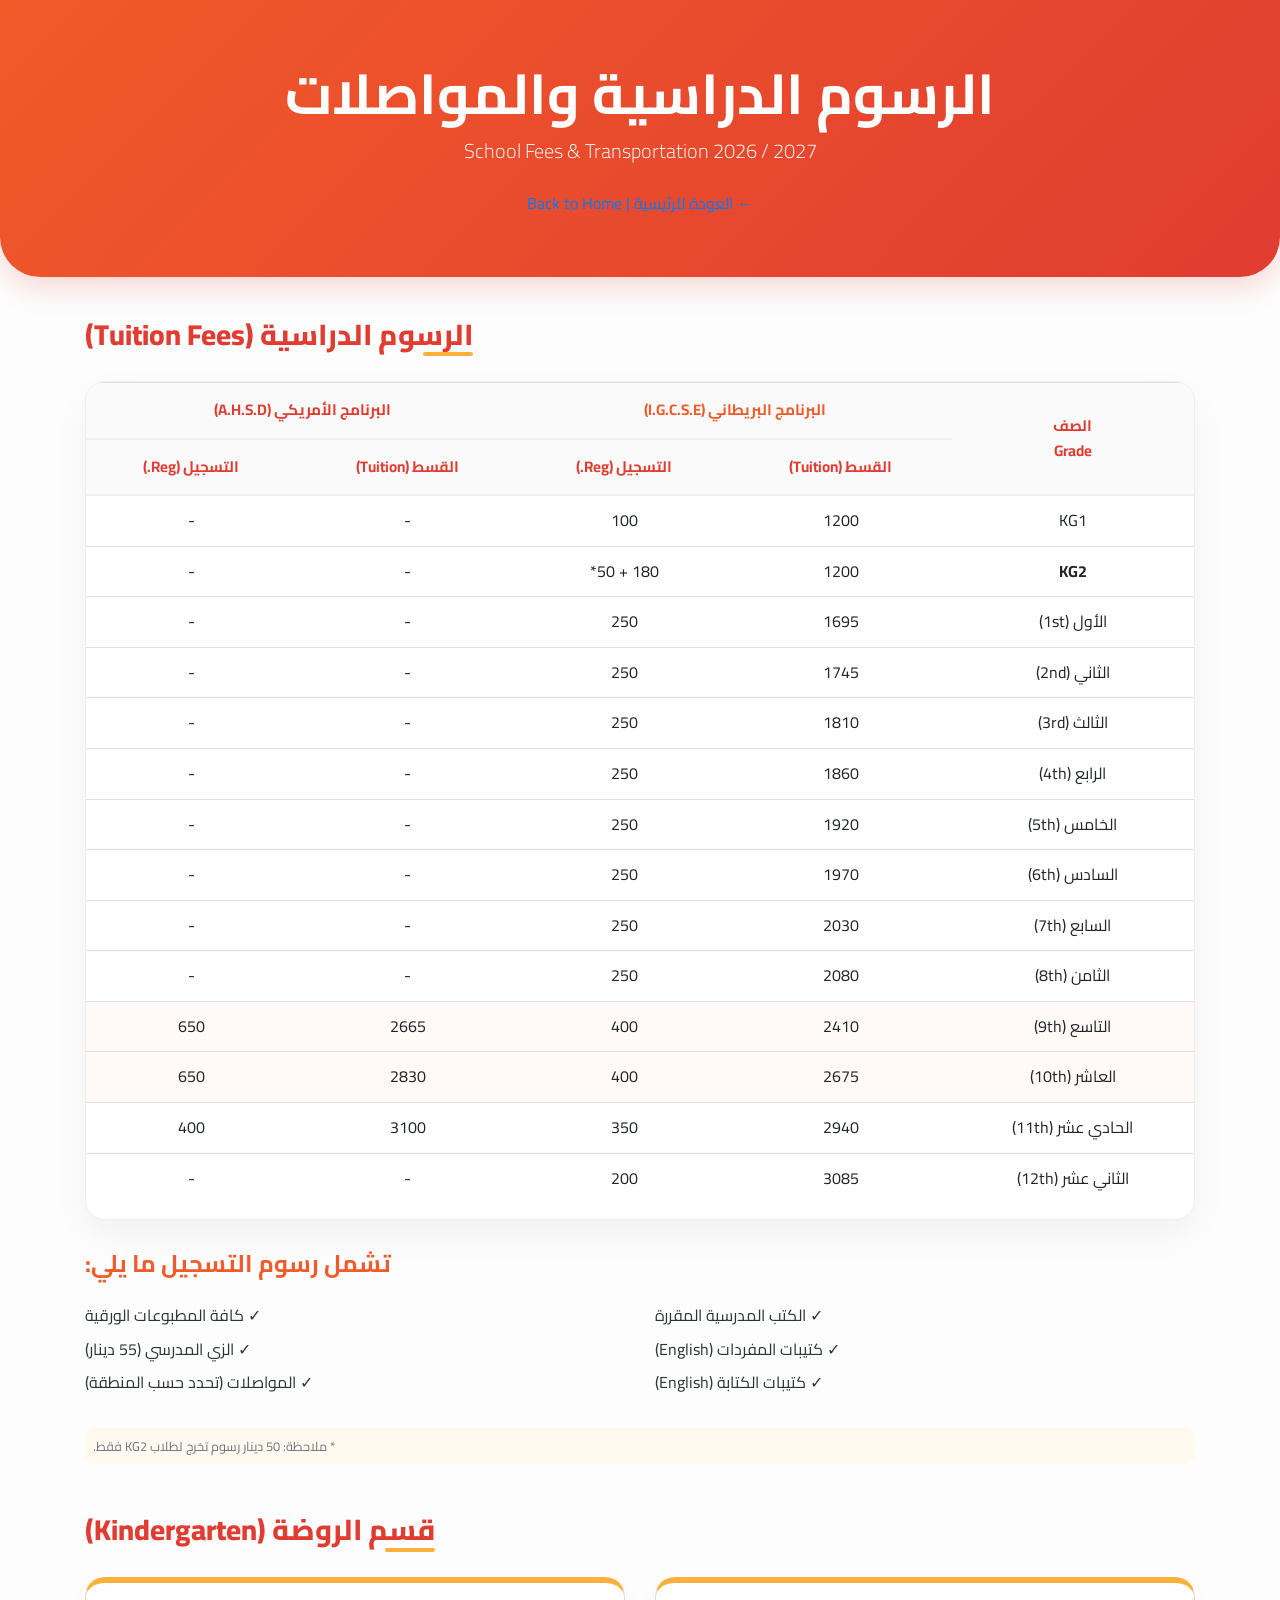
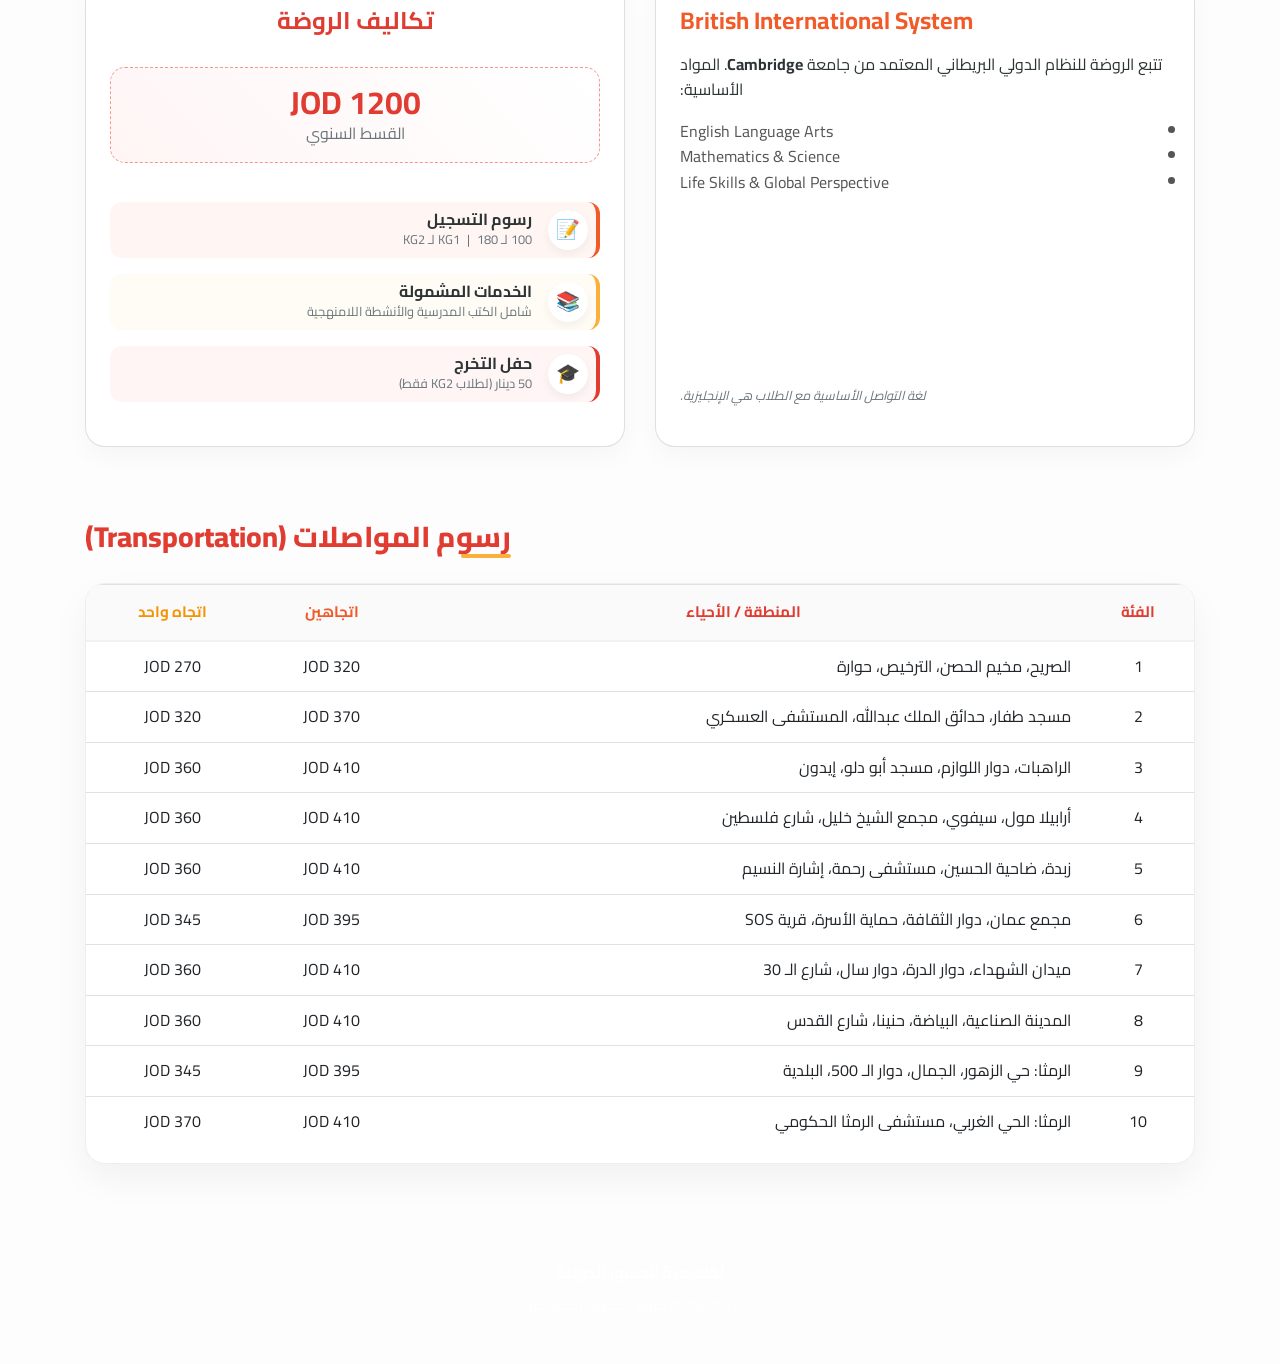
==== Tuitions.html @ 1db4312b "Add files via upload" ====
<!DOCTYPE html>
<html lang="ar" dir="rtl">
<head>
    <meta charset="UTF-8">
    <meta name="viewport" content="width=device-width, initial-scale=1.0">
    <title>الرسوم والأسعار 2026/2027 - أكاديمية الجسور</title>
    
    <link rel="stylesheet" href="https://stackpath.bootstrapcdn.com/bootstrap/4.5.2/css/bootstrap.min.css">
    <link href="https://fonts.googleapis.com/css2?family=Cairo:wght@400;600;700;800&display=swap" rel="stylesheet">
    
   <style>
    :root {
        --primary-red: #E03C31;
        --soft-red: #F69789;
        --main-orange: #F15A29;
        --bright-yellow: #FBB03B;
        --deep-orange: #f49404;
        --dark-text: #2d3436;
    }

    body {
        font-family: 'Cairo', sans-serif;
        background-color: #fdfdfd;
        color: var(--dark-text);
        line-height: 1.6;
        overflow-x: hidden; /* Prevents side-scrolling on mobile */
    }

    /* Modern Header */
    .header-bg {
        background: linear-gradient(135deg, var(--main-orange), var(--primary-red));
        color: white;
        padding: 60px 15px;
        text-align: center;
        border-bottom-left-radius: 40px;
        border-bottom-right-radius: 40px;
        box-shadow: 0 10px 30px rgba(224, 60, 49, 0.2);
        margin-bottom: 40px;
    }

    .section-title {
        color: var(--primary-red);
        font-weight: 800;
        position: relative;
        display: inline-block;
        margin-bottom: 30px;
        font-size: 1.8rem;
    }

    .section-title::after {
        content: '';
        position: absolute;
        bottom: -5px;
        right: 0;
        width: 50px;
        height: 4px;
        background: var(--bright-yellow);
        border-radius: 10px;
    }

    /* Table Container with scroll indicator for mobile */
    .table-container {
        background: white;
        border-radius: 20px;
        box-shadow: 0 15px 35px rgba(0,0,0,0.05);
        margin-bottom: 30px;
        overflow: hidden;
        border: 1px solid #eee;
    }

    .table thead th {
        background-color: #fafafa;
        color: var(--primary-red);
        padding: 15px;
        font-size: 0.95rem;
        border-bottom: 2px solid #f1f1f1;
    }

    /* Info Cards */
    .info-card {
        background: white;
        border-radius: 20px;
        box-shadow: 0 10px 25px rgba(0,0,0,0.03);
        margin-bottom: 20px;
        border-top: 6px solid var(--bright-yellow);
        padding: 25px;
    }

    .fee-badge {
        background: linear-gradient(45deg, #fff5f5, #fff);
        padding: 15px;
        border-radius: 15px;
        border: 1px dashed var(--soft-red);
        margin: 15px 0;
    }

    /* Mobile-Specific Fixes */
    @media (max-width: 768px) {
        .header-bg { padding: 40px 10px; border-radius: 0 0 25px 25px; }
        .display-4 { font-size: 1.8rem !important; }
        .lead { font-size: 1rem; }
        
        /* Make tables scrollable but show a hint */
        .table-responsive {
            display: block;
            width: 100%;
            overflow-x: auto;
            -webkit-overflow-scrolling: touch;
        }
        
        .table { min-width: 600px; } /* Ensures table content doesn't squash */

        .registration-box {
            padding: 20px;
            border-right-width: 5px;
        }
        
        .btn-back {
            display: block;
            width: 100%;
            margin-bottom: 10px;
        }

        .section-title { font-size: 1.5rem; }
    }
</style>
</head>
<body>

    <header class="header-bg">
        <div class="container">
            <h1 class="display-4 font-weight-bold">الرسوم الدراسية والمواصلات</h1>
            <p class="lead opacity-80">School Fees & Transportation 2026 / 2027</p>
            <div class="mt-4">
                <a href="index.html" class="btn-back">← العودة للرئيسية | Back to Home</a>
            </div>
        </div>
    </header>

    <div class="container">
        
        <section id="academic" class="mb-5">
            <h2 class="section-title">الرسوم الدراسية (Tuition Fees)</h2>
            <div class="table-container table-responsive">
                <table class="table text-center">
                    <thead>
                        <tr>
                            <th rowspan="2" style="vertical-align: middle; background: #fafafa;">الصف <br> Grade</th>
                            <th colspan="2" style="color: var(--main-orange);">البرنامج البريطاني (I.G.C.S.E)</th>
                            <th colspan="2" style="color: var(--primary-red);">البرنامج الأمريكي (A.H.S.D)</th>
                        </tr>
                        <tr class="yellow-header">
                            <th>القسط (Tuition)</th>
                            <th>التسجيل (Reg.)</th>
                            <th>القسط (Tuition)</th>
                            <th>التسجيل (Reg.)</th>
                        </tr>
                    </thead>
                    <tbody>
                        <tr><td>KG1</td><td>1200</td><td>100</td><td>-</td><td>-</td></tr>
                        <tr><td style="font-weight:bold">KG2</td><td>1200</td><td>180 + 50*</td><td>-</td><td>-</td></tr>
                        <tr><td>الأول (1st)</td><td>1695</td><td>250</td><td>-</td><td>-</td></tr>
                        <tr><td>الثاني (2nd)</td><td>1745</td><td>250</td><td>-</td><td>-</td></tr>
                        <tr><td>الثالث (3rd)</td><td>1810</td><td>250</td><td>-</td><td>-</td></tr>
                        <tr><td>الرابع (4th)</td><td>1860</td><td>250</td><td>-</td><td>-</td></tr>
                        <tr><td>الخامس (5th)</td><td>1920</td><td>250</td><td>-</td><td>-</td></tr>
                        <tr><td>السادس (6th)</td><td>1970</td><td>250</td><td>-</td><td>-</td></tr>
                        <tr><td>السابع (7th)</td><td>2030</td><td>250</td><td>-</td><td>-</td></tr>
                        <tr><td>الثامن (8th)</td><td>2080</td><td>250</td><td>-</td><td>-</td></tr>
                        <tr style="background: rgba(241, 90, 41, 0.03);"><td>التاسع (9th)</td><td>2410</td><td>400</td><td>2665</td><td>650</td></tr>
                        <tr style="background: rgba(241, 90, 41, 0.03);"><td>العاشر (10th)</td><td>2675</td><td>400</td><td>2830</td><td>650</td></tr>
                        <tr><td>الحادي عشر (11th)</td><td>2940</td><td>350</td><td>3100</td><td>400</td></tr>
                        <tr><td>الثاني عشر (12th)</td><td>3085</td><td>200</td><td>-</td><td>-</td></tr>
                    </tbody>
                </table>
            </div>

            <div class="registration-box mb-5">
                <h4 style="color: var(--main-orange);" class="mb-4 font-weight-bold">تشمل رسوم التسجيل ما يلي:</h4>
                <div class="row">
                    <div class="col-md-6">
                        <ul class="list-unstyled">
                            <li class="mb-2"><span class="check-icon">✓</span> الكتب المدرسية المقررة</li>
                            <li class="mb-2"><span class="check-icon">✓</span> كتيبات المفردات (English)</li>
                            <li class="mb-2"><span class="check-icon">✓</span> كتيبات الكتابة (English)</li>
                        </ul>
                    </div>
                    <div class="col-md-6">
                        <ul class="list-unstyled">
                            <li class="mb-2"><span class="check-icon">✓</span> كافة المطبوعات الورقية</li>
                            <li class="mb-2"><span class="check-icon">✓</span> الزي المدرسي (55 دينار)</li>
                            <li class="mb-2"><span class="check-icon">✓</span> المواصلات (تحدد حسب المنطقة)</li>
                        </ul>
                    </div>
                </div>
                <div class="mt-3 p-2" style="background: #fff9f0; border-radius: 10px;">
                   <p class="small mb-0 text-muted">* ملاحظة: 50 دينار رسوم تخرج لطلاب KG2 فقط.</p>
                </div>
            </div>
        </section>

        <section id="kindergarten" class="mb-5">
            <h2 class="section-title">قسم الروضة (Kindergarten)</h2>
            <div class="row">
                <div class="col-md-6 mb-4">
                    <div class="card info-card p-4 border-top-british h-100">
                        <h3 style="color: var(--main-orange);" class="h4 mb-3 font-weight-bold">British International System</h3>
                        <p>تتبع الروضة للنظام الدولي البريطاني المعتمد من جامعة <b>Cambridge</b>. المواد الأساسية:</p>
                        <ul class="pr-3" style="color: #555;">
                            <li>English Language Arts</li>
                            <li>Mathematics & Science</li>
                            <li>Life Skills & Global Perspective</li>
                        </ul>
                        <p class="small font-italic text-muted mt-auto">لغة التواصل الأساسية مع الطلاب هي الإنجليزية.</p>
                    </div>
                </div>
                <div class="col-md-6 mb-4">
                    <div class="card info-card p-4 border-top-fees text-center h-100">
                        <h3 style="color: var(--primary-red);" class="h4 mb-3 font-weight-bold">تكاليف الروضة</h3>
                        <div class="fee-badge">
                            <span class="h2 font-weight-bold" style="color: var(--primary-red);">1200 JOD</span>
                            <p class="mb-0 text-muted">القسط السنوي</p>
                        </div>
                       <div class="text-right mt-4">
    <div class="d-flex align-items-center mb-3 p-2" style="background: rgba(241, 90, 41, 0.05); border-radius: 12px; border-right: 4px solid var(--main-orange);">
        <div class="ml-3 d-flex align-items-center justify-content-center" style="width: 40px; height: 40px; background: white; border-radius: 50%; box-shadow: 0 4px 10px rgba(0,0,0,0.05);">
            <span style="font-size: 1.2rem;">📝</span>
        </div>
        <div>
            <h6 class="mb-0 font-weight-bold" style="color: var(--dark-text);">رسوم التسجيل</h6>
            <p class="mb-0 text-muted small">100 لـ KG1 <span class="mx-1">|</span> 180 لـ KG2</p>
        </div>
    </div>

    <div class="d-flex align-items-center mb-3 p-2" style="background: rgba(251, 176, 59, 0.05); border-radius: 12px; border-right: 4px solid var(--bright-yellow);">
        <div class="ml-3 d-flex align-items-center justify-content-center" style="width: 40px; height: 40px; background: white; border-radius: 50%; box-shadow: 0 4px 10px rgba(0,0,0,0.05);">
            <span style="font-size: 1.2rem;">📚</span>
        </div>
        <div>
            <h6 class="mb-0 font-weight-bold" style="color: var(--dark-text);">الخدمات المشمولة</h6>
            <p class="mb-0 text-muted small">شامل الكتب المدرسية والأنشطة اللامنهجية</p>
        </div>
    </div>

    <div class="d-flex align-items-center p-2" style="background: rgba(224, 60, 49, 0.05); border-radius: 12px; border-right: 4px solid var(--primary-red);">
        <div class="ml-3 d-flex align-items-center justify-content-center" style="width: 40px; height: 40px; background: white; border-radius: 50%; box-shadow: 0 4px 10px rgba(0,0,0,0.05);">
            <span style="font-size: 1.2rem;">🎓</span>
        </div>
        <div>
            <h6 class="mb-0 font-weight-bold" style="color: var(--dark-text);">حفل التخرج</h6>
            <p class="mb-0 text-muted small">50 دينار (لطلاب KG2 فقط)</p>
        </div>
    </div>
</div>
                    </div>
                </div>
            </div>
        </section>

        <section id="transport" class="mb-5">
            <h2 class="section-title">رسوم المواصلات (Transportation)</h2>
            <div class="table-container table-responsive">
                <table class="table table-hover text-center">
                    <thead>
                        <tr style="background: #fafafa;">
                            <th>الفئة</th>
                            <th>المنطقة / الأحياء</th>
                            <th style="color: var(--main-orange);">اتجاهين</th>
                            <th style="color: var(--deep-orange);">اتجاه واحد</th>
                        </tr>
                    </thead>
                    <tbody>
                        <tr><td>1</td><td class="text-right">الصريح، مخيم الحصن، الترخيص، حوارة</td><td>320 JOD</td><td>270 JOD</td></tr>
                        <tr><td>2</td><td class="text-right">مسجد طفار، حدائق الملك عبدالله، المستشفى العسكري</td><td>370 JOD</td><td>320 JOD</td></tr>
                        <tr><td>3</td><td class="text-right">الراهبات، دوار اللوازم، مسجد أبو دلو، إيدون</td><td>410 JOD</td><td>360 JOD</td></tr>
                        <tr><td>4</td><td class="text-right">أرابيلا مول، سيفوي، مجمع الشيخ خليل، شارع فلسطين</td><td>410 JOD</td><td>360 JOD</td></tr>
                        <tr><td>5</td><td class="text-right">زبدة، ضاحية الحسين، مستشفى رحمة، إشارة النسيم</td><td>410 JOD</td><td>360 JOD</td></tr>
                        <tr><td>6</td><td class="text-right">مجمع عمان، دوار الثقافة، حماية الأسرة، قرية SOS</td><td>395 JOD</td><td>345 JOD</td></tr>
                        <tr><td>7</td><td class="text-right">ميدان الشهداء، دوار الدرة، دوار سال، شارع الـ 30</td><td>410 JOD</td><td>360 JOD</td></tr>
                        <tr><td>8</td><td class="text-right">المدينة الصناعية، البياضة، حنينا، شارع القدس</td><td>410 JOD</td><td>360 JOD</td></tr>
                        <tr><td>9</td><td class="text-right">الرمثا: حي الزهور، الجمال، دوار الـ 500، البلدية</td><td>395 JOD</td><td>345 JOD</td></tr>
                        <tr><td>10</td><td class="text-right">الرمثا: الحي الغربي، مستشفى الرمثا الحكومي</td><td>410 JOD</td><td>370 JOD</td></tr>
                    </tbody>
                </table>
            </div>
        </section>

    </div>

    <footer class="text-white text-center py-5 mt-5">
        <div class="container">
            <p class="mb-2 font-weight-bold">أكاديمية الجسور الدولية</p>
            <p class="mb-0 opacity-50" style="font-size: 0.9rem;">© 2026/2027 جميع الحقوق محفوظة</p>
        </div>
    </footer>

</body>
</html>
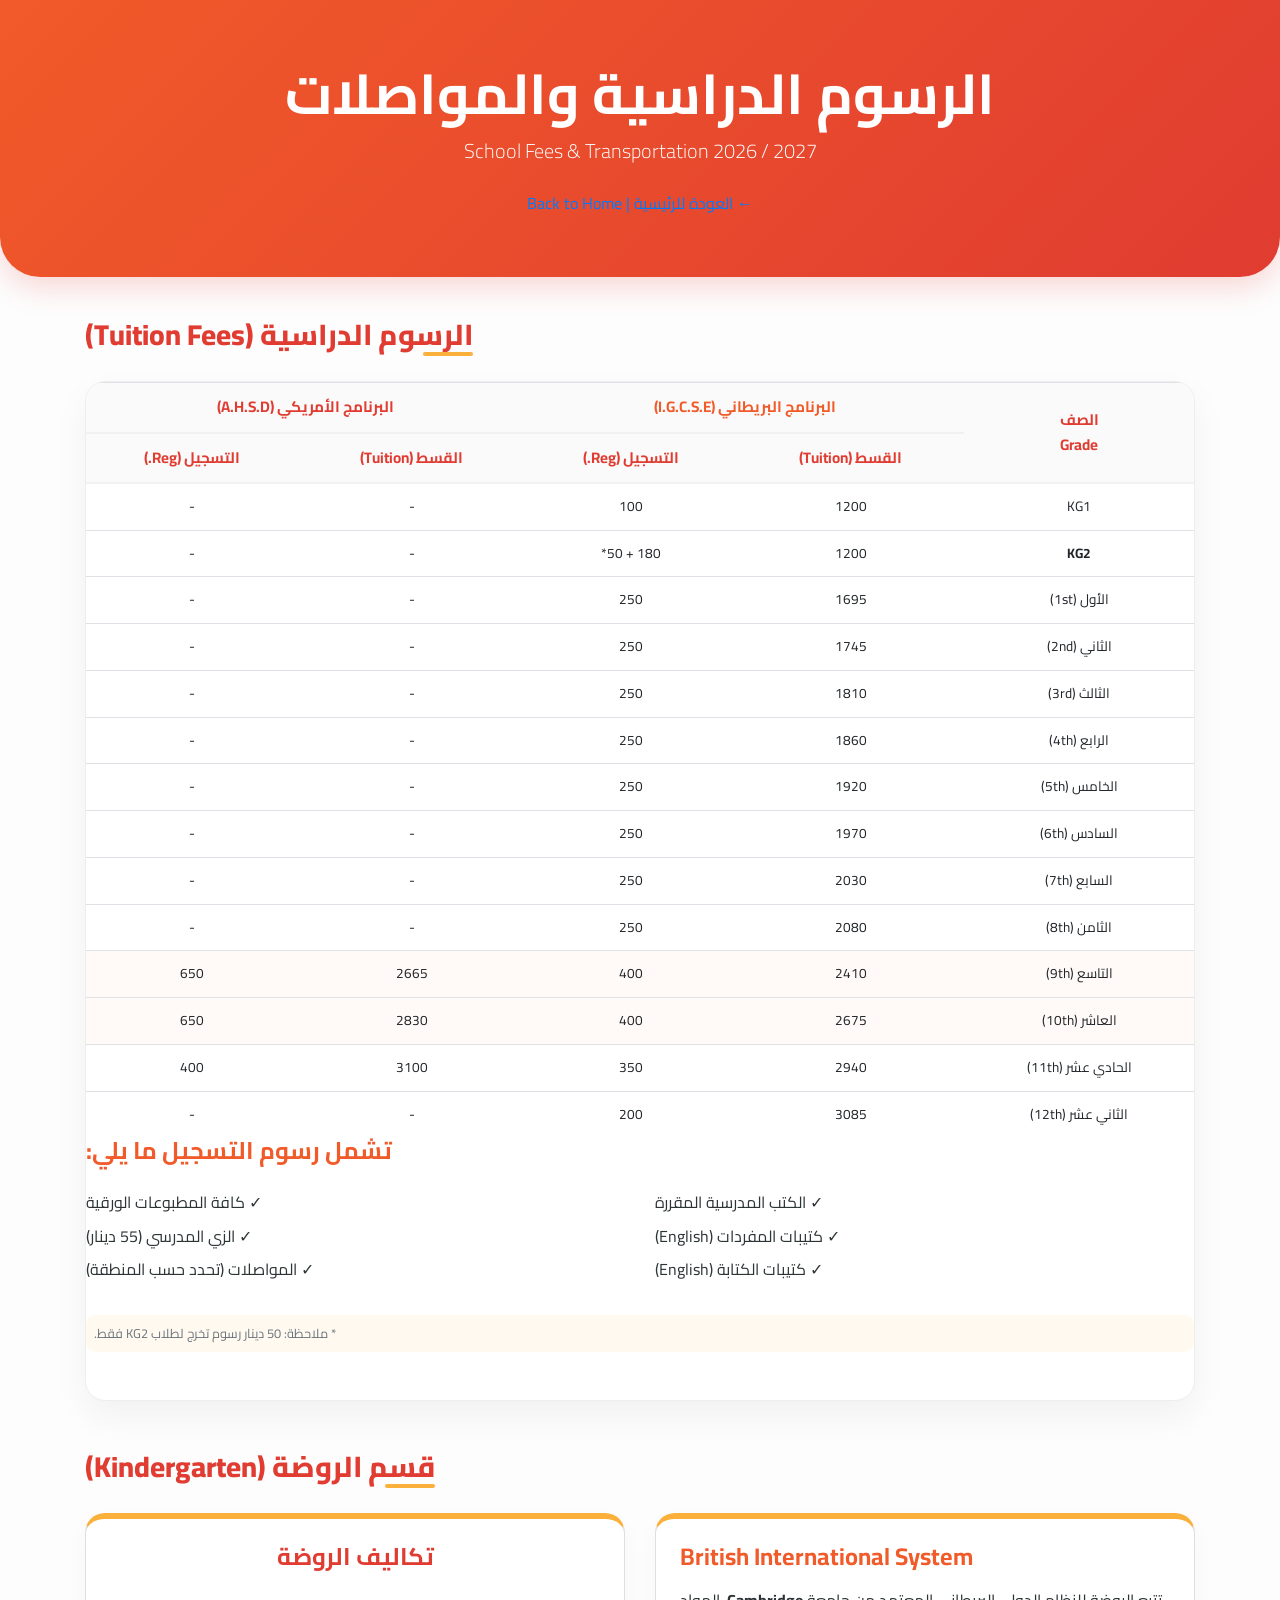
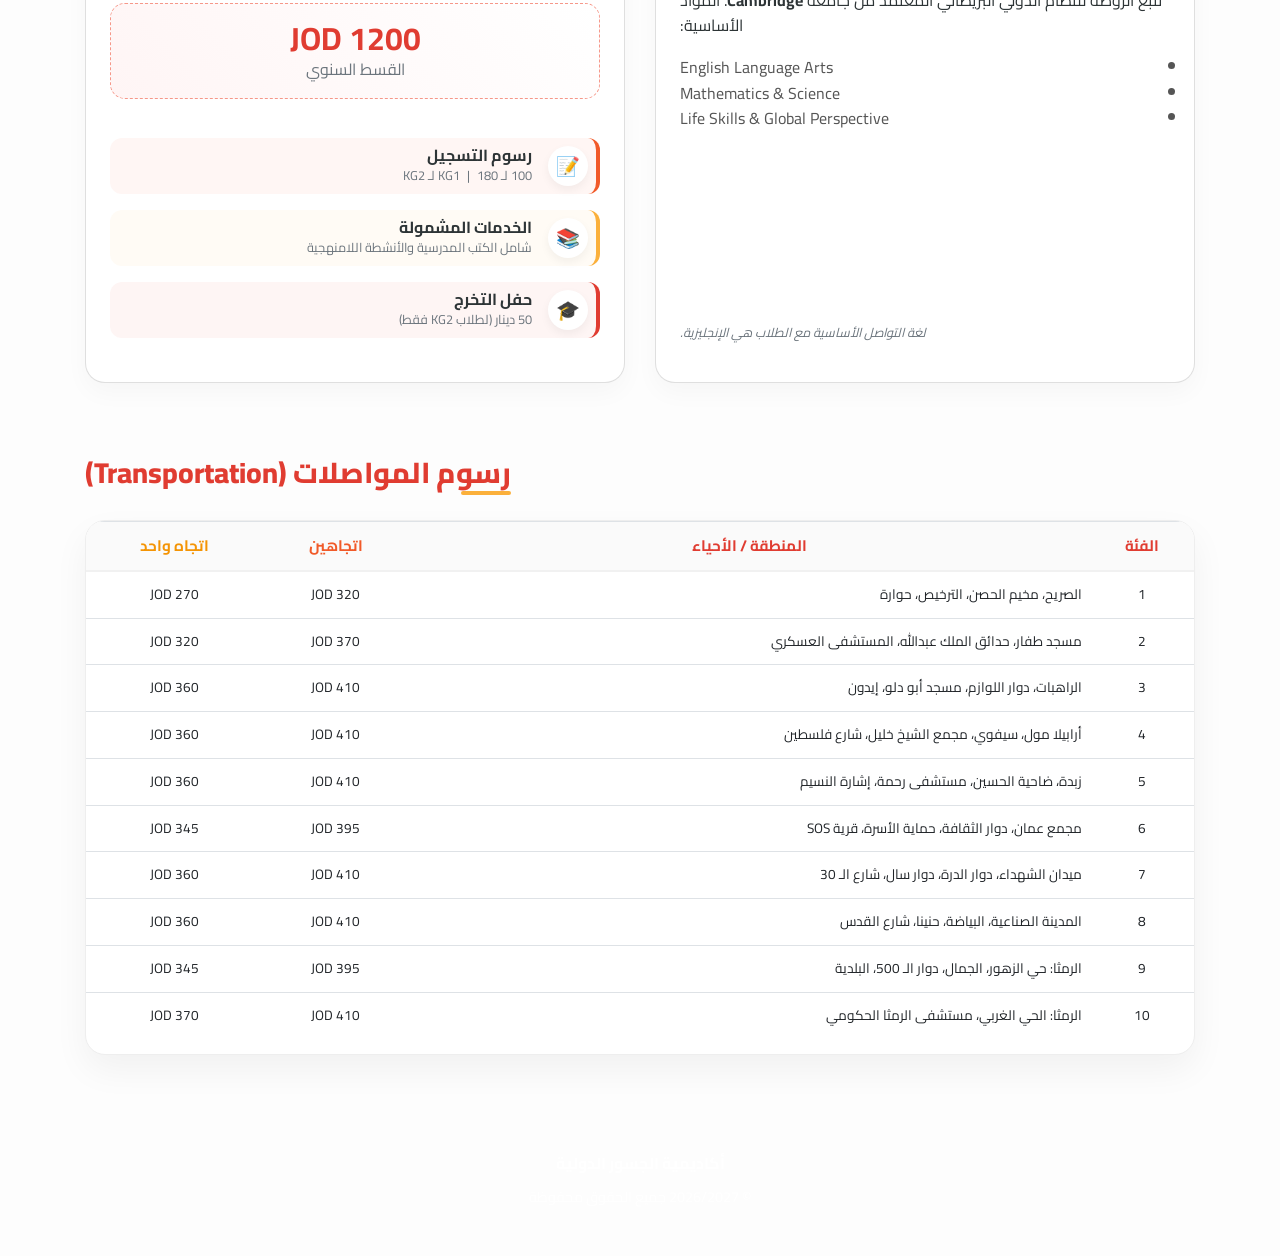
==== commit a9cf634b: "Add files via upload" ====
--- a/Tuitions.html
+++ b/Tuitions.html
@@ -9,6 +9,54 @@
     <link href="https://fonts.googleapis.com/css2?family=Cairo:wght@400;600;700;800&display=swap" rel="stylesheet">
     
    <style>
+    /* 1. Force the page to never be wider than the phone screen */
+html, body {
+    width: 100%;
+    margin: 0;
+    padding: 0;
+    overflow-x: hidden !important; 
+    position: relative;
+}
+
+/* 2. Fix the Table responsive behavior */
+.table-responsive {
+    display: block;
+    width: 100% !important;
+    overflow-x: auto !important; /* Forces a horizontal scrollbar inside the box */
+    -webkit-overflow-scrolling: touch;
+    border: 0;
+}
+
+/* 3. Stop text from wrapping in prices so they stay on one line */
+.table td, .table th {
+    white-space: nowrap; 
+    padding: 12px 8px !important;
+    font-size: 0.85rem; /* Smaller font for mobile */
+}
+
+/* 4. Fix Bootstrap's "Grid" system for RTL mobile */
+@media (max-width: 768px) {
+    .container {
+        padding-left: 15px !important;
+        padding-right: 15px !important;
+    }
+    
+    .row {
+        margin-left: 0;
+        margin-right: 0;
+    }
+
+    .col-md-6 {
+        padding-left: 0;
+        padding-right: 0;
+    }
+
+    /* Make the header text smaller so it fits on one line */
+    .display-4 {
+        font-size: 1.6rem !important;
+        line-height: 1.3;
+    }
+}
     :root {
         --primary-red: #E03C31;
         --soft-red: #F69789;
@@ -141,8 +189,9 @@
         
         <section id="academic" class="mb-5">
             <h2 class="section-title">الرسوم الدراسية (Tuition Fees)</h2>
-            <div class="table-container table-responsive">
-                <table class="table text-center">
+           <div class="table-container p-0">
+    <div class="table-responsive">
+        <table class="table text-center m-0">
                     <thead>
                         <tr>
                             <th rowspan="2" style="vertical-align: middle; background: #fafafa;">الصف <br> Grade</th>
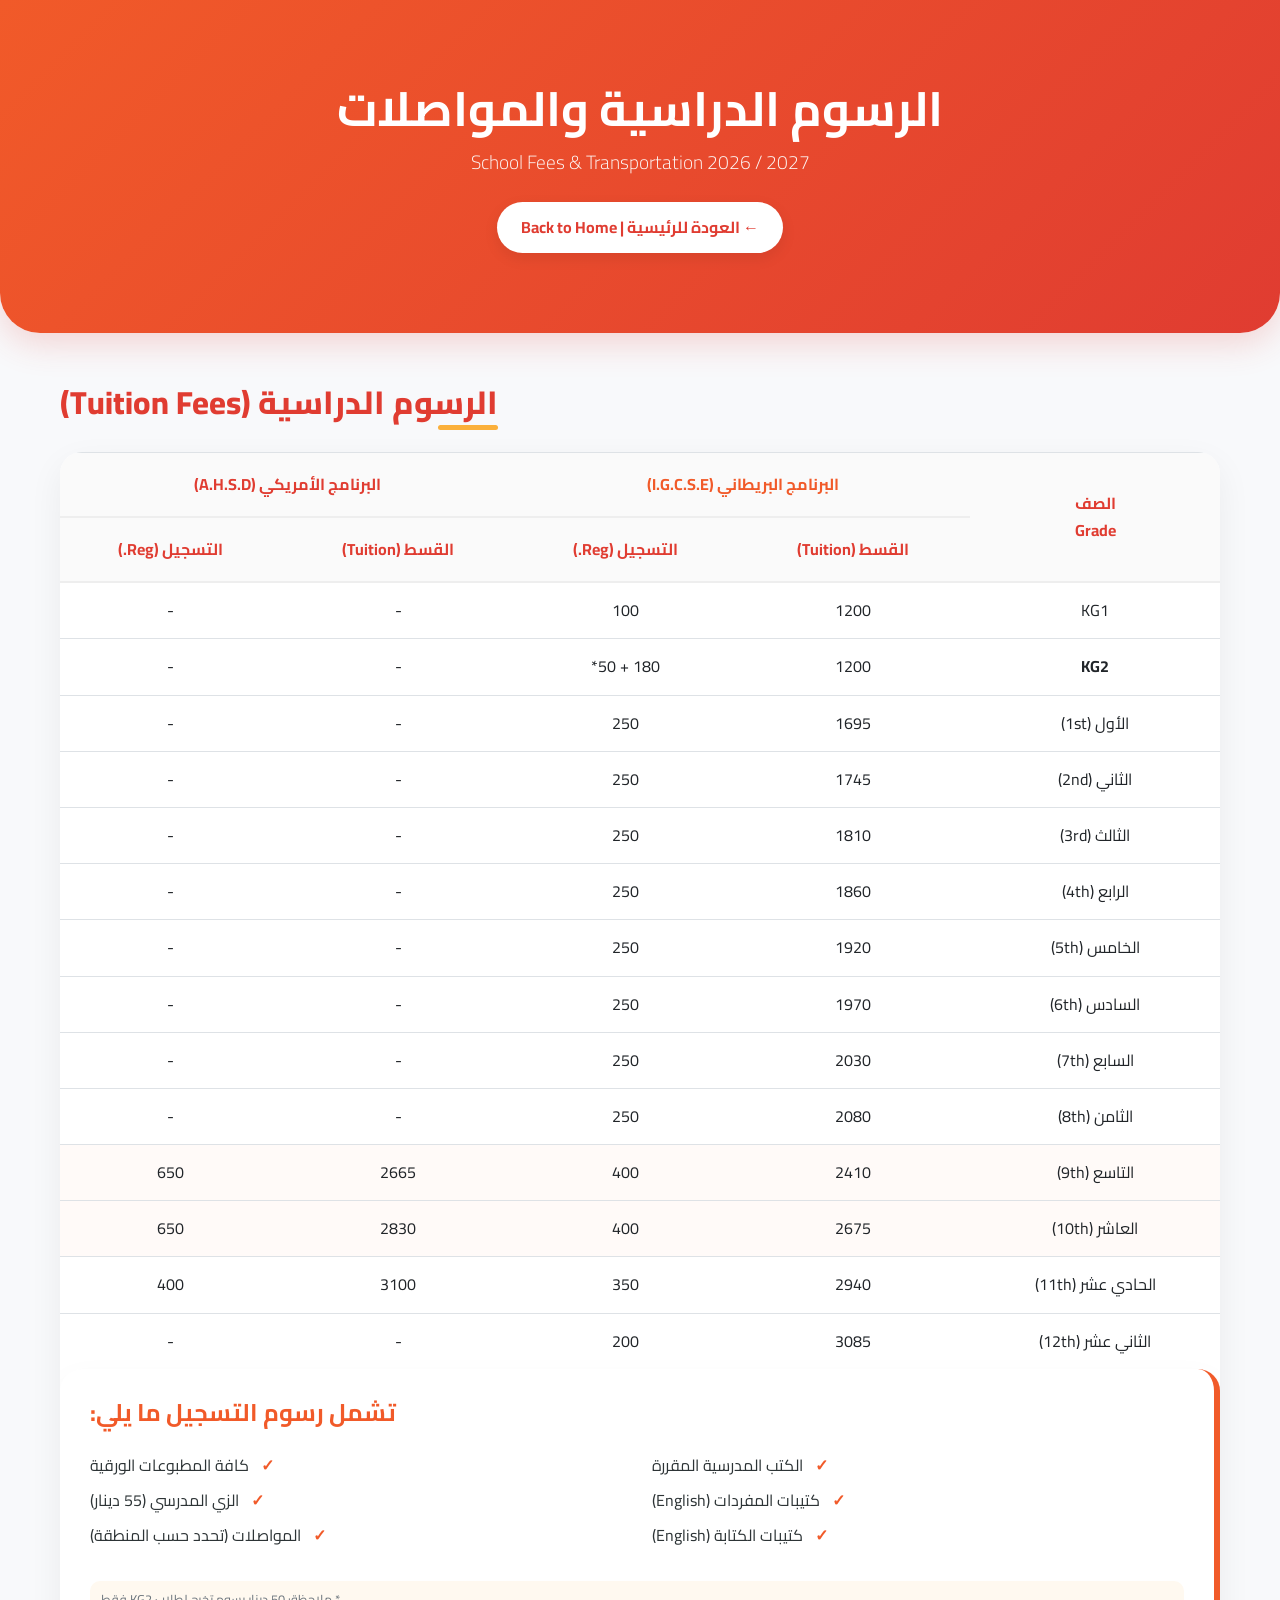
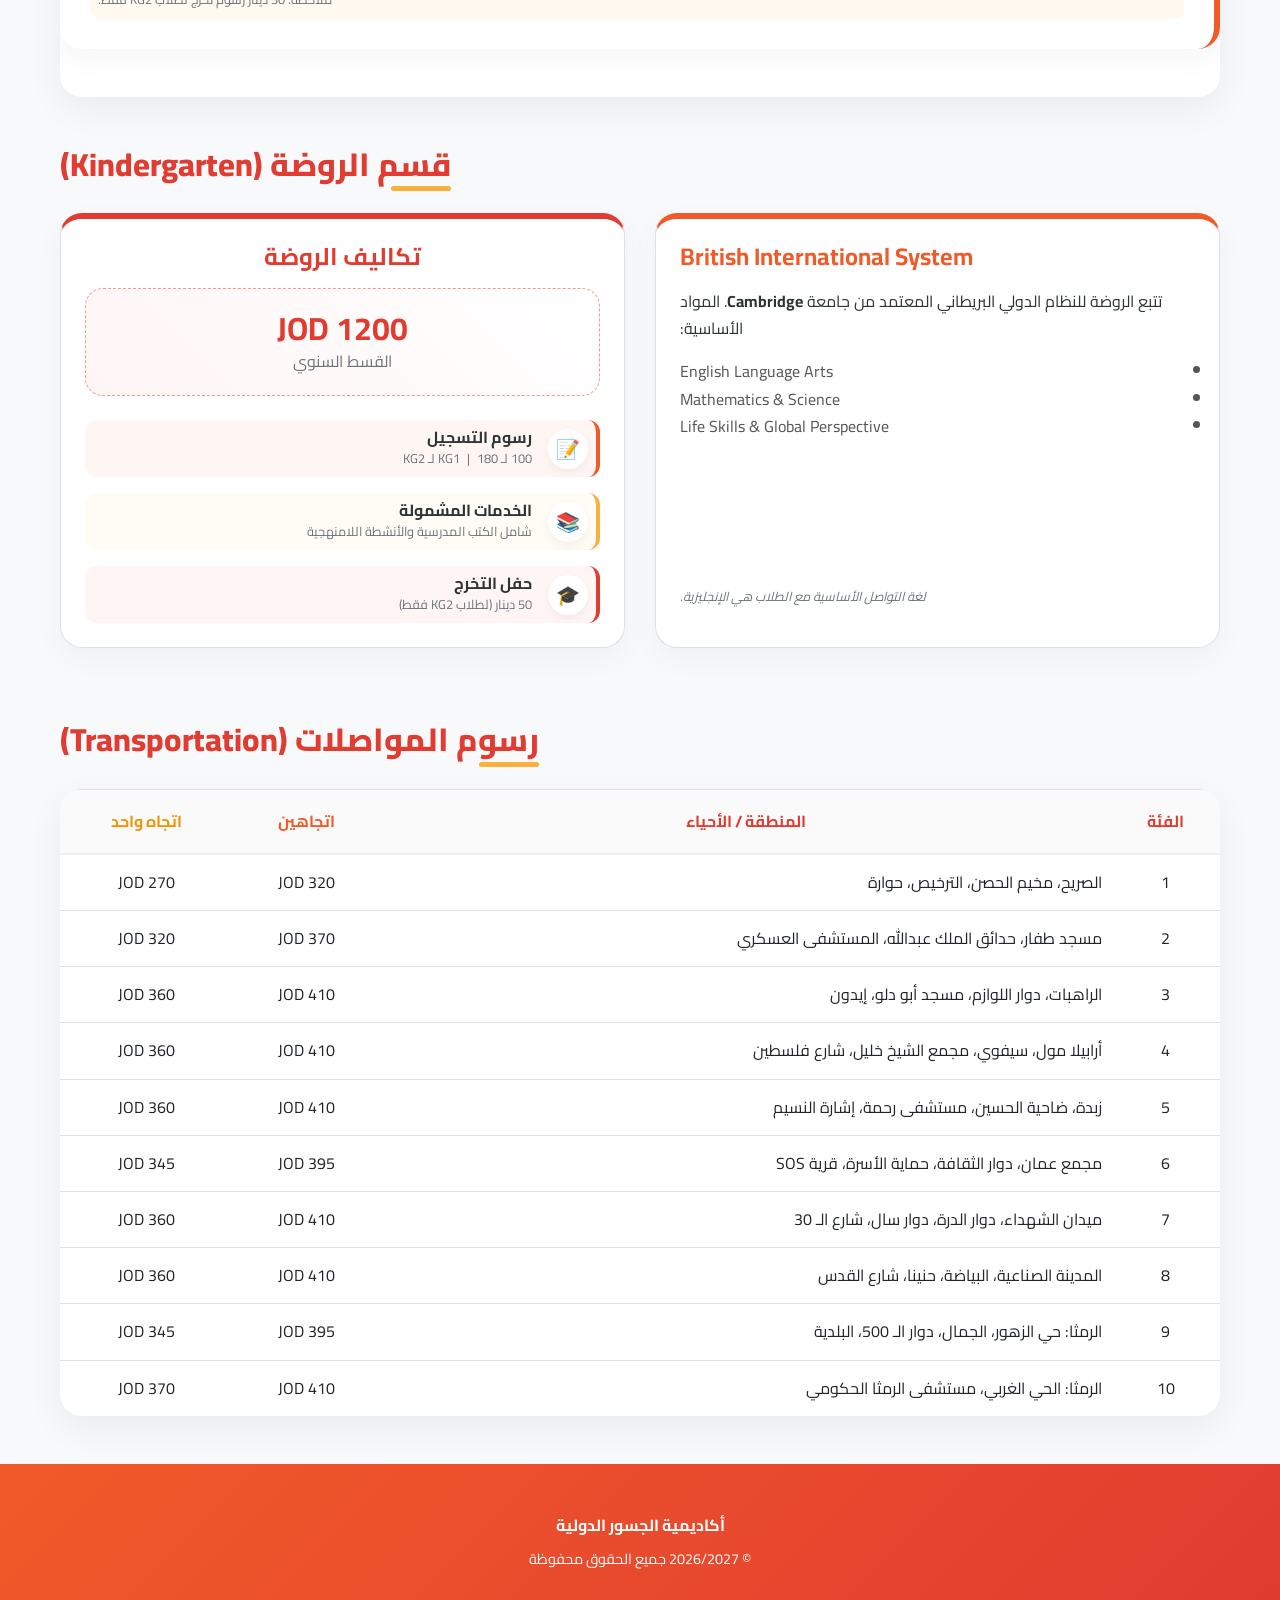
==== commit 42fb315f: "Add files via upload" ====
--- a/Tuitions.html
+++ b/Tuitions.html
@@ -9,168 +9,326 @@
     <link href="https://fonts.googleapis.com/css2?family=Cairo:wght@400;600;700;800&display=swap" rel="stylesheet">
     
    <style>
-    /* 1. Force the page to never be wider than the phone screen */
-html, body {
+:root {
+    --primary-red: #E03C31;
+    --soft-red: #F69789;
+    --main-orange: #F15A29;
+    --bright-yellow: #FBB03B;
+    --deep-orange: #f49404;
+    --dark-text: #2d3436;
+    --light-bg: #f8f9fb;
+}
+
+/* =========================
+   GLOBAL RESET
+========================= */
+
+* {
+    box-sizing: border-box;
+}
+
+html,
+body {
     width: 100%;
+    overflow-x: hidden;
     margin: 0;
     padding: 0;
-    overflow-x: hidden !important; 
+    scroll-behavior: smooth;
+}
+
+body {
+    font-family: 'Cairo', sans-serif;
+    background: var(--light-bg);
+    color: var(--dark-text);
+    line-height: 1.7;
+}
+
+/* =========================
+   CONTAINER
+========================= */
+
+.container {
+    width: 100%;
+    max-width: 1200px;
+    padding-right: 20px;
+    padding-left: 20px;
+}
+
+/* =========================
+   HEADER
+========================= */
+
+.header-bg {
+    background: linear-gradient(135deg, var(--main-orange), var(--primary-red));
+    color: white;
+    text-align: center;
+    padding: 80px 20px;
+    border-bottom-left-radius: 40px;
+    border-bottom-right-radius: 40px;
+    box-shadow: 0 10px 35px rgba(224, 60, 49, 0.2);
+    margin-bottom: 50px;
+}
+
+.display-4 {
+    font-weight: 800;
+    font-size: 3rem;
+}
+
+.lead {
+    font-size: 1.2rem;
+    opacity: 0.95;
+}
+
+/* =========================
+   BUTTONS
+========================= */
+
+.btn-back {
+    display: inline-block;
+    background: white;
+    color: var(--primary-red);
+    padding: 12px 24px;
+    border-radius: 50px;
+    font-weight: 700;
+    text-decoration: none !important;
+    transition: all 0.3s ease;
+    box-shadow: 0 5px 15px rgba(0,0,0,0.08);
+}
+
+.btn-back:hover {
+    transform: translateY(-2px);
+    background: #fff5f5;
+    color: var(--primary-red);
+}
+
+/* =========================
+   SECTION TITLES
+========================= */
+
+.section-title {
+    color: var(--primary-red);
+    font-weight: 800;
     position: relative;
-}
-
-/* 2. Fix the Table responsive behavior */
+    display: inline-block;
+    margin-bottom: 30px;
+    font-size: 2rem;
+}
+
+.section-title::after {
+    content: '';
+    position: absolute;
+    bottom: -8px;
+    right: 0;
+    width: 60px;
+    height: 5px;
+    border-radius: 20px;
+    background: var(--bright-yellow);
+}
+
+/* =========================
+   TABLES
+========================= */
+
+.table-container {
+    background: white;
+    border-radius: 22px;
+    overflow: hidden;
+    box-shadow: 0 12px 35px rgba(0,0,0,0.06);
+    margin-bottom: 30px;
+}
+
 .table-responsive {
-    display: block;
-    width: 100% !important;
-    overflow-x: auto !important; /* Forces a horizontal scrollbar inside the box */
+    overflow-x: auto;
     -webkit-overflow-scrolling: touch;
-    border: 0;
-}
-
-/* 3. Stop text from wrapping in prices so they stay on one line */
-.table td, .table th {
-    white-space: nowrap; 
-    padding: 12px 8px !important;
-    font-size: 0.85rem; /* Smaller font for mobile */
-}
-
-/* 4. Fix Bootstrap's "Grid" system for RTL mobile */
+}
+
+.table {
+    margin: 0;
+    min-width: 750px;
+}
+
+.table thead th {
+    background: #fafafa;
+    color: var(--primary-red);
+    font-weight: 700;
+    padding: 18px 10px;
+    border-bottom: 2px solid #eee;
+    white-space: nowrap;
+}
+
+.table td {
+    padding: 14px 10px;
+    vertical-align: middle;
+    white-space: nowrap;
+}
+
+.table tbody tr:hover {
+    background: rgba(241, 90, 41, 0.03);
+}
+
+/* =========================
+   INFO CARDS
+========================= */
+
+.info-card {
+    background: white;
+    border-radius: 22px;
+    padding: 30px;
+    box-shadow: 0 10px 30px rgba(0,0,0,0.04);
+    border-top: 6px solid var(--bright-yellow);
+    height: 100%;
+    transition: 0.3s ease;
+}
+
+.info-card:hover {
+    transform: translateY(-5px);
+}
+
+.border-top-british {
+    border-top-color: var(--main-orange);
+}
+
+.border-top-fees {
+    border-top-color: var(--primary-red);
+}
+
+/* =========================
+   REGISTRATION BOX
+========================= */
+
+.registration-box {
+    background: white;
+    border-radius: 22px;
+    padding: 30px;
+    box-shadow: 0 10px 30px rgba(0,0,0,0.04);
+    border-right: 6px solid var(--main-orange);
+}
+
+.check-icon {
+    color: var(--main-orange);
+    font-weight: bold;
+    margin-left: 8px;
+}
+
+/* =========================
+   FEE BADGE
+========================= */
+
+.fee-badge {
+    background: linear-gradient(45deg, #fff5f5, #fff);
+    border: 1px dashed var(--soft-red);
+    border-radius: 18px;
+    padding: 20px;
+}
+
+/* =========================
+   FOOTER
+========================= */
+
+footer {
+    background: linear-gradient(135deg, var(--main-orange), var(--primary-red));
+}
+
+/* =========================
+   TABLET
+========================= */
+
+@media (max-width: 992px) {
+
+    .display-4 {
+        font-size: 2.3rem;
+    }
+
+    .section-title {
+        font-size: 1.8rem;
+    }
+
+    .header-bg {
+        padding: 60px 20px;
+    }
+}
+
+/* =========================
+   MOBILE
+========================= */
+
 @media (max-width: 768px) {
+
     .container {
-        padding-left: 15px !important;
-        padding-right: 15px !important;
-    }
-    
-    .row {
-        margin-left: 0;
-        margin-right: 0;
-    }
-
-    .col-md-6 {
-        padding-left: 0;
-        padding-right: 0;
-    }
-
-    /* Make the header text smaller so it fits on one line */
+        padding-right: 15px;
+        padding-left: 15px;
+    }
+
+    .header-bg {
+        padding: 45px 15px;
+        border-bottom-left-radius: 25px;
+        border-bottom-right-radius: 25px;
+    }
+
     .display-4 {
-        font-size: 1.6rem !important;
-        line-height: 1.3;
-    }
-}
-    :root {
-        --primary-red: #E03C31;
-        --soft-red: #F69789;
-        --main-orange: #F15A29;
-        --bright-yellow: #FBB03B;
-        --deep-orange: #f49404;
-        --dark-text: #2d3436;
-    }
-
-    body {
-        font-family: 'Cairo', sans-serif;
-        background-color: #fdfdfd;
-        color: var(--dark-text);
-        line-height: 1.6;
-        overflow-x: hidden; /* Prevents side-scrolling on mobile */
-    }
-
-    /* Modern Header */
-    .header-bg {
-        background: linear-gradient(135deg, var(--main-orange), var(--primary-red));
-        color: white;
-        padding: 60px 15px;
+        font-size: 1.8rem;
+        line-height: 1.4;
+    }
+
+    .lead {
+        font-size: 1rem;
+    }
+
+    .section-title {
+        font-size: 1.4rem;
+    }
+
+    .table {
+        min-width: 650px;
+    }
+
+    .table td,
+    .table th {
+        font-size: 0.85rem;
+        padding: 10px 8px;
+    }
+
+    .info-card,
+    .registration-box {
+        padding: 20px;
+    }
+
+    .btn-back {
+        width: 100%;
         text-align: center;
-        border-bottom-left-radius: 40px;
-        border-bottom-right-radius: 40px;
-        box-shadow: 0 10px 30px rgba(224, 60, 49, 0.2);
-        margin-bottom: 40px;
+    }
+
+    .d-flex {
+        flex-wrap: nowrap;
+    }
+}
+
+/* =========================
+   SMALL MOBILE
+========================= */
+
+@media (max-width: 480px) {
+
+    .display-4 {
+        font-size: 1.5rem;
+    }
+
+    .lead {
+        font-size: 0.9rem;
     }
 
     .section-title {
-        color: var(--primary-red);
-        font-weight: 800;
-        position: relative;
-        display: inline-block;
-        margin-bottom: 30px;
-        font-size: 1.8rem;
-    }
-
-    .section-title::after {
-        content: '';
-        position: absolute;
-        bottom: -5px;
-        right: 0;
-        width: 50px;
-        height: 4px;
-        background: var(--bright-yellow);
-        border-radius: 10px;
-    }
-
-    /* Table Container with scroll indicator for mobile */
-    .table-container {
-        background: white;
-        border-radius: 20px;
-        box-shadow: 0 15px 35px rgba(0,0,0,0.05);
-        margin-bottom: 30px;
-        overflow: hidden;
-        border: 1px solid #eee;
-    }
-
-    .table thead th {
-        background-color: #fafafa;
-        color: var(--primary-red);
-        padding: 15px;
-        font-size: 0.95rem;
-        border-bottom: 2px solid #f1f1f1;
-    }
-
-    /* Info Cards */
+        font-size: 1.2rem;
+    }
+
+    .table {
+        min-width: 600px;
+    }
+
     .info-card {
-        background: white;
-        border-radius: 20px;
-        box-shadow: 0 10px 25px rgba(0,0,0,0.03);
-        margin-bottom: 20px;
-        border-top: 6px solid var(--bright-yellow);
-        padding: 25px;
-    }
-
-    .fee-badge {
-        background: linear-gradient(45deg, #fff5f5, #fff);
-        padding: 15px;
-        border-radius: 15px;
-        border: 1px dashed var(--soft-red);
-        margin: 15px 0;
-    }
-
-    /* Mobile-Specific Fixes */
-    @media (max-width: 768px) {
-        .header-bg { padding: 40px 10px; border-radius: 0 0 25px 25px; }
-        .display-4 { font-size: 1.8rem !important; }
-        .lead { font-size: 1rem; }
-        
-        /* Make tables scrollable but show a hint */
-        .table-responsive {
-            display: block;
-            width: 100%;
-            overflow-x: auto;
-            -webkit-overflow-scrolling: touch;
-        }
-        
-        .table { min-width: 600px; } /* Ensures table content doesn't squash */
-
-        .registration-box {
-            padding: 20px;
-            border-right-width: 5px;
-        }
-        
-        .btn-back {
-            display: block;
-            width: 100%;
-            margin-bottom: 10px;
-        }
-
-        .section-title { font-size: 1.5rem; }
-    }
+        padding: 18px;
+    }
+}
 </style>
 </head>
 <body>
@@ -342,6 +500,19 @@
             <p class="mb-0 opacity-50" style="font-size: 0.9rem;">© 2026/2027 جميع الحقوق محفوظة</p>
         </div>
     </footer>
-
+<script src="https://code.jquery.com/jquery-3.5.1.slim.min.js"></script>
+<script src="https://cdn.jsdelivr.net/npm/popper.js@1.16.1/dist/umd/popper.min.js"></script>
+<script src="https://stackpath.bootstrapcdn.com/bootstrap/4.5.2/js/bootstrap.min.js"></script>
+<script>
+    document.addEventListener("DOMContentLoaded", function() {
+        // This forces mobile browsers to recognize clicks on anything with the 'btn' class
+        var buttons = document.querySelectorAll('.btn-back, .nav-link, .btn');
+        buttons.forEach(function(btn) {
+            btn.addEventListener('touchstart', function() {
+                // This 'wakes up' the hover/click state on mobile
+            }, {passive: true});
+        });
+    });
+</script>
 </body>
 </html>
